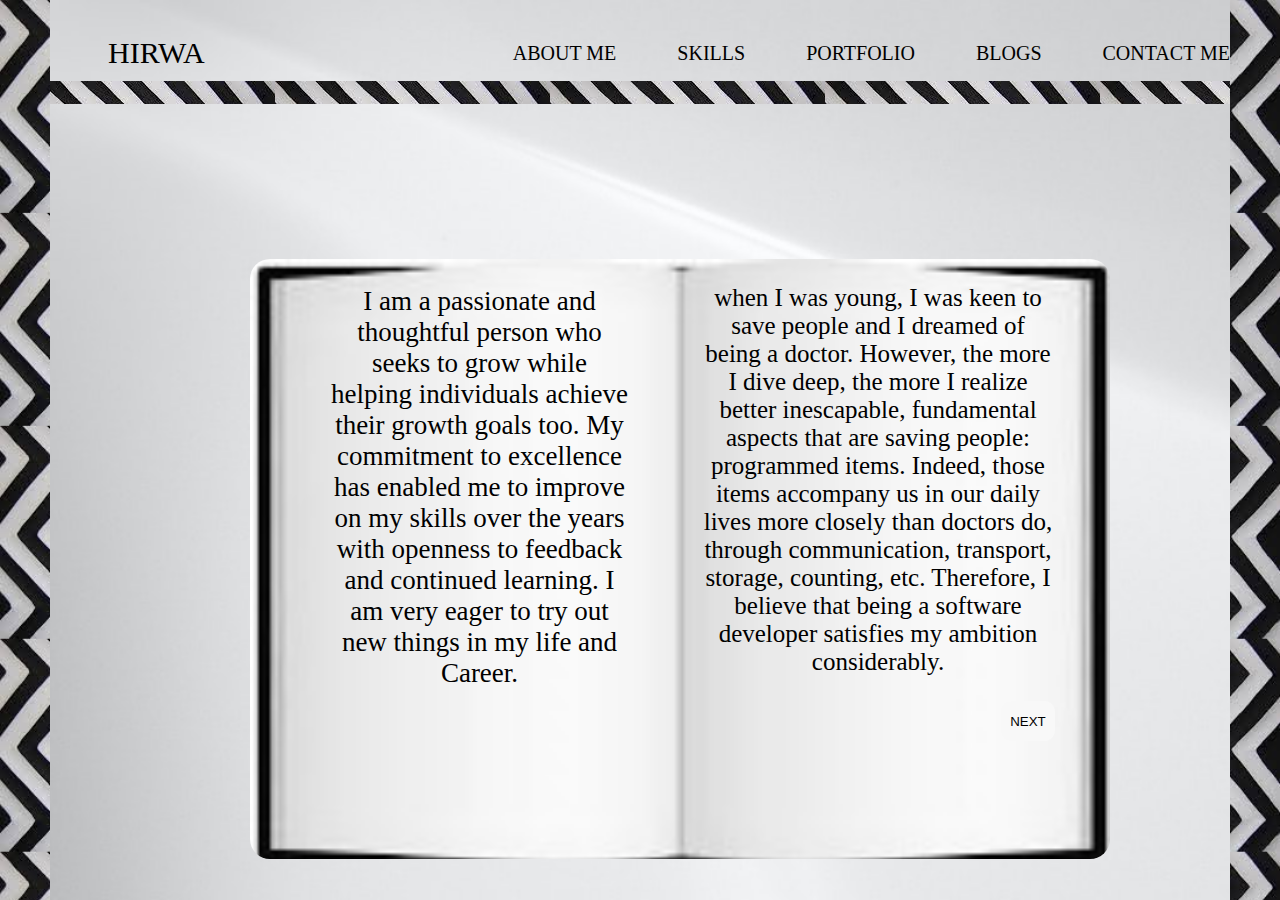
==== about me/index.html @ c41f4a29 "first commit" ====
<!DOCTYPE html>
<html lang="en">
<head>
    <meta charset="UTF-8">
    <meta http-equiv="X-UA-Compatible" content="IE=edge">
    <meta value="viewport" content="width=device-width, initial-scale=1.0">
    <title>MY BRAND</title>
    <link rel="stylesheet" href="/about me/main.css">
</head>
<body>
    <div class="img-side"><p></p></div>
    <div class="begin">   
        <header>
                <a class="logo" href="/Home/index.html">HIRWA</a>
                <nav>
                        <ul>
                            <li><a href="/about me/index.html">About Me</a></li>
                            <li><a href="/Skills/index.html">Skills</a></li>
                            <li><a href="/Porfolio/index.html">Portfolio</a></li>
                            <li><a href="/blogs/index.html">Blogs</a></li>
                            <li><a href="/contact/index.html">Contact Me</a></li>
                        </ul>
                </nav>
        </header>
        <div class="nav-img"><p></p></div>
    </div> 
            <div class="below-nav">
                <div class="left-side">
                    <div class="content">
                        <p>I am a passionate and thoughtful person who seeks to grow while 
                            helping individuals achieve their growth goals too. My commitment 
                            to excellence has enabled me to improve on my skills over the years 
                            with openness to feedback and continued learning. I am very eager to 
                            try out new things in my life and Career.
                        </p>
                    </div>
                </div>
                <div class="right-side">
                    <div class="content">
                        <p>when I was young, I was keen to save 
                            people and I dreamed of being a 
                            doctor. However, the more I dive
                             deep, the more I realize better 
                            inescapable, fundamental aspects that
                             are saving people: programmed items.
                            Indeed, those items accompany us in
                            our daily lives more closely than 
                            doctors do, through communication,
                            transport, storage, counting, etc.
                            Therefore, I believe that being a 
                            software developer satisfies my 
                            ambition considerably.
                        </p>
                    </div>
                   
                   <a href="/about me/prof-exp/index.html"><button class="right-but"><p>NEXT</p></button></a>
                </div>
            </div>    
    <div class="img-right"><p></p></div>
    
    
</body>
</html>
---- about me/main.css ----
html {
    font-size: 62.5%;
    margin: 0px;
    height: 100%;
    width: 100%;
}

body {
    font-family: 'Playfair Display';
    display: grid;
    color: black;
    margin: 0px;
    height: 100%;
    width: 100%;
    max-width: 1330px;
    padding: 0;
    background: url("/img/background-all") no-repeat;
    background-attachment: fixed;
    background-size: cover;
}
.img-side {
    height: 100%;
    margin: 0;
    padding: 0;
    background: url("/Home/img/colors-Rw.jfif") repeat;
    background-attachment: fixed;
    background-size: 25%;
    top: 0;
    bottom: 0;
    width: 5em;
    position: absolute;
}

.img-right {
    height: 100%;
    margin: 0;
    padding: 0;
    background: url("/Home/img/colors-Rw.jfif") repeat;
    background-attachment: fixed;
    background-size: 25%;
    top: 0;
    bottom: 0;
    right: 0;
    width: 5em;
    position: absolute;
}
.begin {
    display: grid;
    height: 16em;
    padding: 0;
    margin: 0;
}
header {
    display: flex;
    justify-content: space-between;
    align-items: center;
    padding: 0em 0 0em 0;
    margin-top: 0em;
}
.nav-img {
    background-image: url("/Home/img/colors-Rw.jfif");
    width: 100%;
    height: 2.3em;
    margin: -2.5em 0 0 0;
    padding: 0;
}

.logo {
    text-decoration: none;
    color: black;
    font-size: 3em;
    margin: 0 0 0 3em;
    padding: .3em .6em;
}

.logo:hover {
    background-color: #F8F8F8;
 /*   box-shadow: 3px -3px gray; */
    border-radius: .4em;
    color: gray;
} 

nav {
    margin-right: 4em;
}

nav ul {
    list-style-type: none;
    display: flex;
    gap: 4.1em;
    margin: 0 0em 0 0;
}

nav ul li a {
    text-decoration: none;
    color: black;
    text-transform: uppercase;
    font-size: 2rem;
    padding: .5em .5em .5em .5em;
}
nav ul li a:hover {
    background-color: #F8F8F8;
/*    box-shadow: 2px -2px gray; */
    border-radius: .3em;
    color: gray;
}
.below-nav {
    background-image: url("/img/A\ book\ 2-my\ brand\ \(2\).jfif");
    overflow: hidden;
    background-repeat: no-repeat;
    border-radius: 2em;
    background-size:cover;
    background-color: blue;
    max-width: 86em;
    max-height: 60em;
    display: flex;
    margin: -5em 0 1em 25em;
}

.left-side  { 
    font-size: 2.7rem;
    text-align: center;
    padding: 0 0 0 3em;
}
.left-side  .content { 
    width: 11em;
}
.right-side {
    padding: 0 3em 0 -3em;
}  
.right-side .content {
    font-size: 2.5rem;
    text-align: center;
    width: 14em;
    margin-left: 3em;
}   
.left-but {
    margin: 0em 0 0 0;
    width: 4em;
    height: 3em;
    margin: -1em 0 0 -20em;
}
.left-but p {
    line-height: 13px;
}
.right-but {
    margin: 0em 0 0 28em;
    width: 4em;
    height: 3em;
}
.right-but p {
    line-height: 13px;
}
button {
    border: none;
    border-radius: .8em;
    background-color:#F8F8F8;
}
button:hover {
    background-color:rgb(217, 219, 221);
}
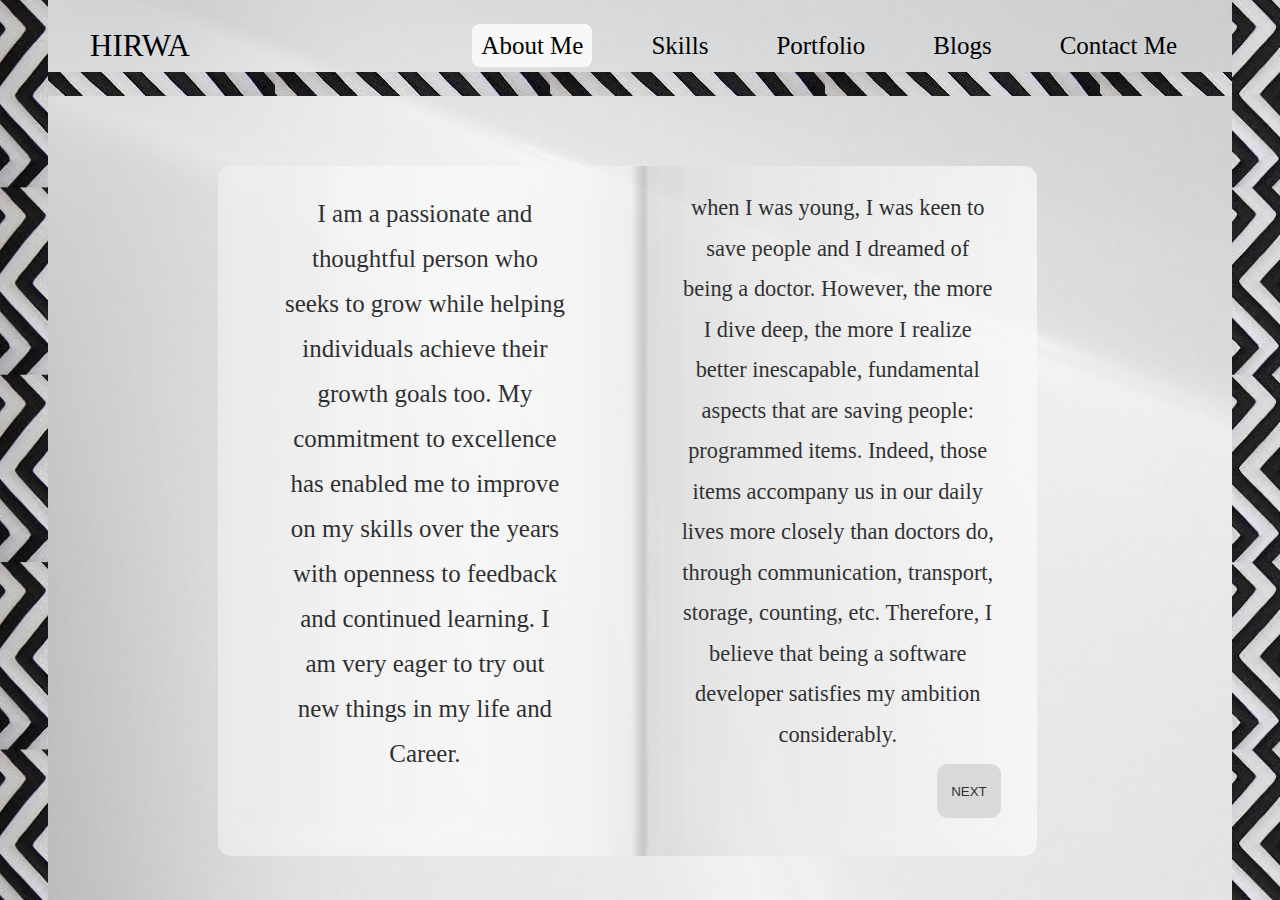
==== commit a6b9089f: "Ended mobile design of home page." ====
--- a/about me/index.html
+++ b/about me/index.html
@@ -11,16 +11,19 @@
     <div class="img-side"><p></p></div>
     <div class="begin">   
         <header>
-                <a class="logo" href="/Home/index.html">HIRWA</a>
-                <nav>
-                        <ul>
-                            <li><a href="/about me/index.html">About Me</a></li>
-                            <li><a href="/Skills/index.html">Skills</a></li>
-                            <li><a href="/Porfolio/index.html">Portfolio</a></li>
-                            <li><a href="/blogs/index.html">Blogs</a></li>
-                            <li><a href="/contact/index.html">Contact Me</a></li>
-                        </ul>
-                </nav>
+                <input type="checkbox" id="check">
+                <label for="check"  class="fa fa-bars" id="menu-icon"></label>
+                <a class="logo" href="/Home/index.html">Hirwa</a>
+            <nav>
+                <ul>
+                    <li class="home"><a href="/Home/index.html"><i class="fa fa-home"></i>Home</a></li>
+                    <li><a href="/about me/index.html" class="active"><i></i> About Me</a></li>
+                    <li><a href="/Skills/index.html">Skills</a></li>
+                    <li><a href="/Porfolio/index.html">Portfolio</a></li>
+                    <li><a href="/blogs/index.html">Blogs</a></li> 
+                    <li><a href="/contact/index.html">Contact Me</a></li>
+                </ul>
+            </nav>
         </header>
         <div class="nav-img"><p></p></div>
     </div> 
--- a/about me/main.css
+++ b/about me/main.css
@@ -1,76 +1,85 @@
 html {
-    font-size: 62.5%;
     margin: 0px;
-    height: 100%;
-    width: 100%;
+    padding: 0px;
+    min-width: 300px;
 }
 
 body {
     font-family: 'Playfair Display';
     display: grid;
     color: black;
-    margin: 0px;
-    height: 100%;
+    margin: 0;
+    padding: 0;
+    background: url("/img/background-all") no-repeat;
+    background-size: cover;
     width: 100%;
-    max-width: 1330px;
-    padding: 0;
-    background: url("/img/background-all") no-repeat;
-    background-attachment: fixed;
-    background-size: cover;
+    min-height: 100vh;
+    position: relative;
+    min-width: 300px;
 }
 .img-side {
-    height: 100%;
-    margin: 0;
     padding: 0;
     background: url("/Home/img/colors-Rw.jfif") repeat;
     background-attachment: fixed;
-    background-size: 25%;
-    top: 0;
+    background-size: 22%;
     bottom: 0;
-    width: 5em;
+    width: 3em;
     position: absolute;
+    height: 100%;
 }
 
 .img-right {
-    height: 100%;
-    margin: 0;
+    margin: 0 0 0px 0;
     padding: 0;
     background: url("/Home/img/colors-Rw.jfif") repeat;
     background-attachment: fixed;
-    background-size: 25%;
-    top: 0;
+    background-size: 22%;
     bottom: 0;
     right: 0;
-    width: 5em;
+    width: 3em;
     position: absolute;
+    height: 100%;
 }
 .begin {
     display: grid;
-    height: 16em;
-    padding: 0;
+    height: 100px;
+    margin: 0px 0 0 0;
     margin: 0;
 }
 header {
     display: flex;
     justify-content: space-between;
     align-items: center;
-    padding: 0em 0 0em 0;
+    padding: 20px 0 0em 0;
     margin-top: 0em;
 }
 .nav-img {
     background-image: url("/Home/img/colors-Rw.jfif");
     width: 100%;
-    height: 2.3em;
-    margin: -2.5em 0 0 0;
-    padding: 0;
+    height: 1.5em;
+    margin: 0px 0 0 0;
+    padding: 0;
+}
+#check {
+   display: none;
+   margin: 0;
+   padding: 0;
+}
+#menu-icon {
+    font-size: 2.5em;
+    color: black;
+    margin: 0;
+    padding: 0;
+    display: none;
 }
 
 .logo {
     text-decoration: none;
     color: black;
-    font-size: 3em;
-    margin: 0 0 0 3em;
-    padding: .3em .6em;
+    font-size: 31px;
+    padding: 6px 20px;
+    margin: 0px 0px 0px 70px;
+    text-transform: uppercase;
 }
 
 .logo:hover {
@@ -78,6 +87,10 @@
  /*   box-shadow: 3px -3px gray; */
     border-radius: .4em;
     color: gray;
+}
+.home {
+    font-size: 25px;
+    display: none;
 } 
 
 nav {
@@ -87,66 +100,62 @@
 nav ul {
     list-style-type: none;
     display: flex;
-    gap: 4.1em;
-    margin: 0 0em 0 0;
+    gap: 50px;
+    margin: 0 30px 0 0;
 }
 
 nav ul li a {
     text-decoration: none;
     color: black;
-    text-transform: uppercase;
-    font-size: 2rem;
-    padding: .5em .5em .5em .5em;
+    font-size: 25px;
+    padding: 8px 9px;
+    border-radius: .3em;
 }
 nav ul li a:hover {
     background-color: #F8F8F8;
-/*    box-shadow: 2px -2px gray; */
-    border-radius: .3em;
     color: gray;
+}
+.active {
+    background-color: #F8F8F8;
 }
 .below-nav {
     background-image: url("/img/A\ book\ 2-my\ brand\ \(2\).jfif");
-    overflow: hidden;
     background-repeat: no-repeat;
-    border-radius: 2em;
+    border-radius: 1vw;
     background-size:cover;
-    background-color: blue;
-    max-width: 86em;
-    max-height: 60em;
+    background-position: center;
+    background-attachment: fixed;
+    width: 64vw;
+    height: 94%;
     display: flex;
-    margin: -5em 0 1em 25em;
+    margin: 0em 20% 1em 17vw;
+    opacity: 80%;
 }
 
 .left-side  { 
-    font-size: 2.7rem;
+    font-size: 1.95vw;
     text-align: center;
-    padding: 0 0 0 3em;
+    padding: 0 0 0 5.2vw;
+    line-height: 5vh;
 }
 .left-side  .content { 
-    width: 11em;
+    width: 22vw;
 }
 .right-side {
-    padding: 0 3em 0 -3em;
+    padding: 0 0vw 0 0;
 }  
 .right-side .content {
-    font-size: 2.5rem;
+    font-size: 1.75vw;
     text-align: center;
     width: 14em;
-    margin-left: 3em;
-}   
-.left-but {
-    margin: 0em 0 0 0;
-    width: 4em;
-    height: 3em;
-    margin: -1em 0 0 -20em;
-}
-.left-but p {
-    line-height: 13px;
+    margin-left: 9vw;
+    line-height: 4.5vh;
+    text-align: center;
 }
 .right-but {
-    margin: 0em 0 0 28em;
-    width: 4em;
-    height: 3em;
+    margin: -1em 0 0 29vw;
+    width: 5vw;
+    height: 6vh;
 }
 .right-but p {
     line-height: 13px;
@@ -154,11 +163,46 @@
 button {
     border: none;
     border-radius: .8em;
-    background-color:#F8F8F8;
+    background-color:#d6d6d6;
+    color: rgb(2, 2, 2);
 }
 button:hover {
-    background-color:rgb(217, 219, 221);
-}
-
-
- +    background-color:gray;
+}
+
+@media (max-width: 1060px) {
+    nav ul {
+        gap: 1em;
+        margin-right: 0px;
+    }
+    nav ul li a {
+        font-size: 2.3vw;
+        padding: .3em;
+    }
+    .below-nav {
+        width: 80vw;
+        margin-left:10vw;
+    }
+    .right-side .content {
+        font-size: 2.3vw;
+        width: 32vw;
+        margin-left: 14vw;
+    }
+    .left-side  .content { 
+        width: 25vw;
+        font-size: 2.2vw;
+    }
+    header {
+        background-color: orange;
+    }
+    .logo {
+        font-size: 3.2vw;
+    }
+}
+
+@media (max-width: 717px) {
+    
+    header {
+        background-color: red;
+    }
+}
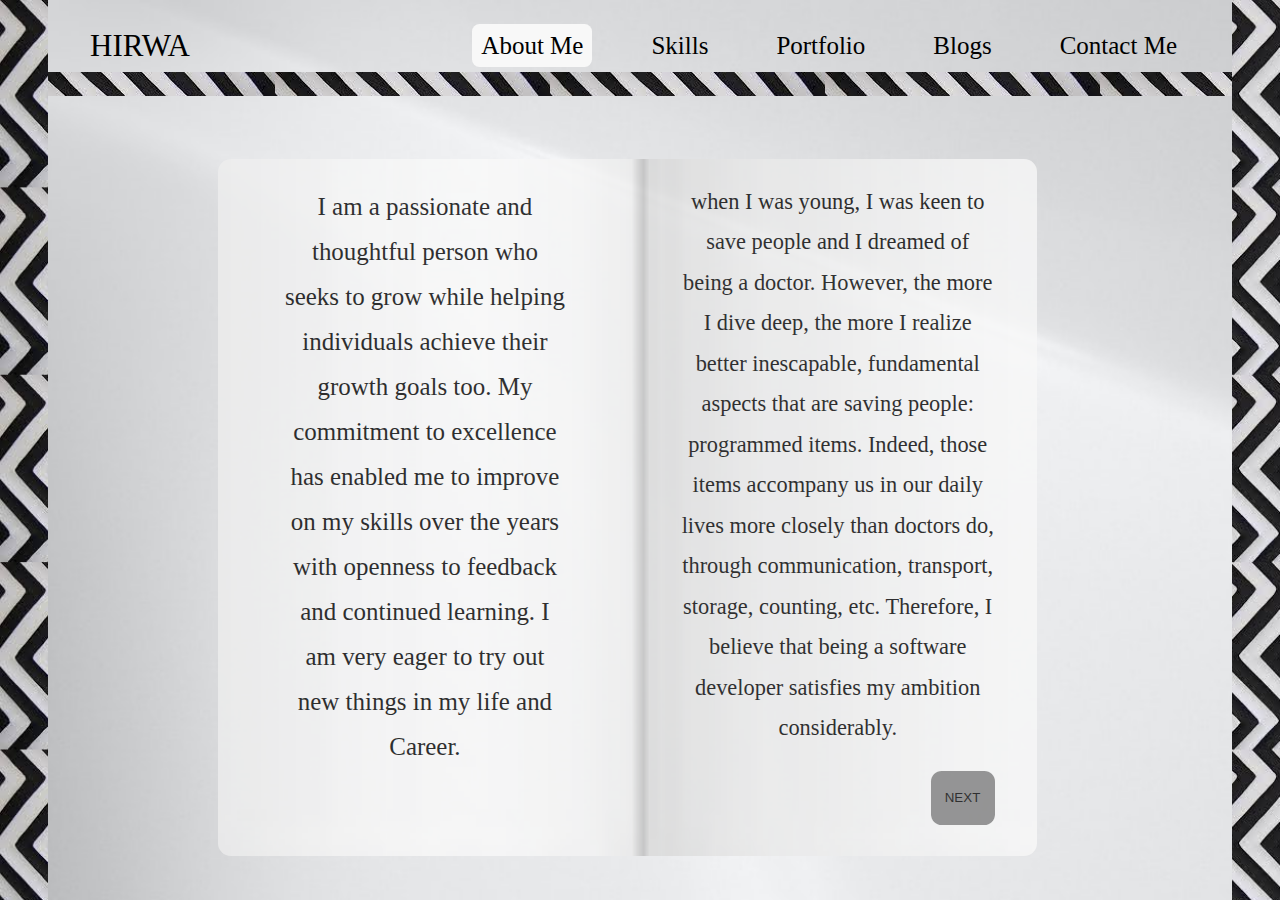
==== commit c35e0d81: "Ended responsiveness." ====
--- a/about me/index.html
+++ b/about me/index.html
@@ -6,6 +6,7 @@
     <meta value="viewport" content="width=device-width, initial-scale=1.0">
     <title>MY BRAND</title>
     <link rel="stylesheet" href="/about me/main.css">
+    <link rel="stylesheet" href="https://cdnjs.cloudflare.com/ajax/libs/font-awesome/4.7.0/css/font-awesome.min.css">
 </head>
 <body>
     <div class="img-side"><p></p></div>
@@ -17,7 +18,7 @@
             <nav>
                 <ul>
                     <li class="home"><a href="/Home/index.html"><i class="fa fa-home"></i>Home</a></li>
-                    <li><a href="/about me/index.html" class="active"><i></i> About Me</a></li>
+                    <li><a href="/about me/index.html" class="active"> About Me</a></li>
                     <li><a href="/Skills/index.html">Skills</a></li>
                     <li><a href="/Porfolio/index.html">Portfolio</a></li>
                     <li><a href="/blogs/index.html">Blogs</a></li> 
--- a/about me/main.css
+++ b/about me/main.css
@@ -152,22 +152,21 @@
     line-height: 4.5vh;
     text-align: center;
 }
-.right-but {
-    margin: -1em 0 0 29vw;
+.right-but p {
+    line-height: 13px;
+}
+button {
+    float: right;
     width: 5vw;
     height: 6vh;
-}
-.right-but p {
-    line-height: 13px;
-}
-button {
     border: none;
     border-radius: .8em;
-    background-color:#d6d6d6;
+    background-color: gray;
     color: rgb(2, 2, 2);
+    cursor: pointer;
 }
 button:hover {
-    background-color:gray;
+    color: rgb(255, 255, 255);
 }
 
 @media (max-width: 1060px) {
@@ -192,17 +191,103 @@
         width: 25vw;
         font-size: 2.2vw;
     }
-    header {
-        background-color: orange;
-    }
     .logo {
         font-size: 3.2vw;
     }
-}
-
+     .right-but {
+        border-radius: 1vw;
+        text-decoration: none;
+        width: 7.5vw;
+     }    
+}
 @media (max-width: 717px) {
-    
+     .img-right, .img-side {
+        opacity:20%;
+        width: 2.3em;
+    }
+    .nav-img {
+        background: url(/img/colors-Rw\ 3.jfif);
+        margin: -37em 0 0 4em;
+        height: 6.5em;
+        width: 80vw;
+        opacity: 10%;
+        position: relative;
+    }
+    .logo {
+        display: none;
+    }
+   
     header {
-        background-color: red;
-    }
-}
+        display: grid;
+        gap: 2em;
+    }
+    nav ul {
+        background-image: url("/img/background-all");
+        object-fit: contain;
+        display: grid;
+        gap: 3em;
+        position: relative;
+        margin-top: 0px;
+        padding:  30px 20px 30px 20px;
+        transition: all .5s ease;
+        left: -100%;
+        width: 50vw;
+        height: 70vh;
+    }
+    nav ul li{
+        margin: auto;
+    }
+    nav ul li a{
+        font-size: 4vw;
+    }
+    #menu-icon {
+        color: black;
+        font-size: 40px;
+        margin-left: 30px;
+        cursor: pointer;
+        transition: all .5s ease;
+        width: 30px;
+        display: inline;
+    }
+    .home {
+        display: inline;
+    }
+    #check:checked ~ nav ul {
+        left: 0;
+      }
+    #check:checked ~ #menu-icon {
+        rotate: -90deg;
+    }
+    .below-nav {
+        display: grid;
+        gap: 1em;
+        opacity: 100%;
+        background: none;
+    }
+   
+    .left-side .content {
+        text-align: center;
+        width: 75vw;
+        margin: -1em 0 0 -4vw;
+        gap: 0em;
+        font-size: 4vw;
+        line-height: 8vh;
+        padding: 0;
+    }
+    .right-side .content {
+        text-align: center;
+        width: 75vw;
+        margin: 0em 0 0 0vw;
+        gap: 0em;
+        font-size: 4vw;
+        line-height: 8vh;
+        padding: 0;
+    }
+    .right-but {
+        width: 6em;
+        height: 3em;
+        font-size: 1rem;
+        margin: 0 1vw 0 0vw;
+        float: right;
+    }
+}
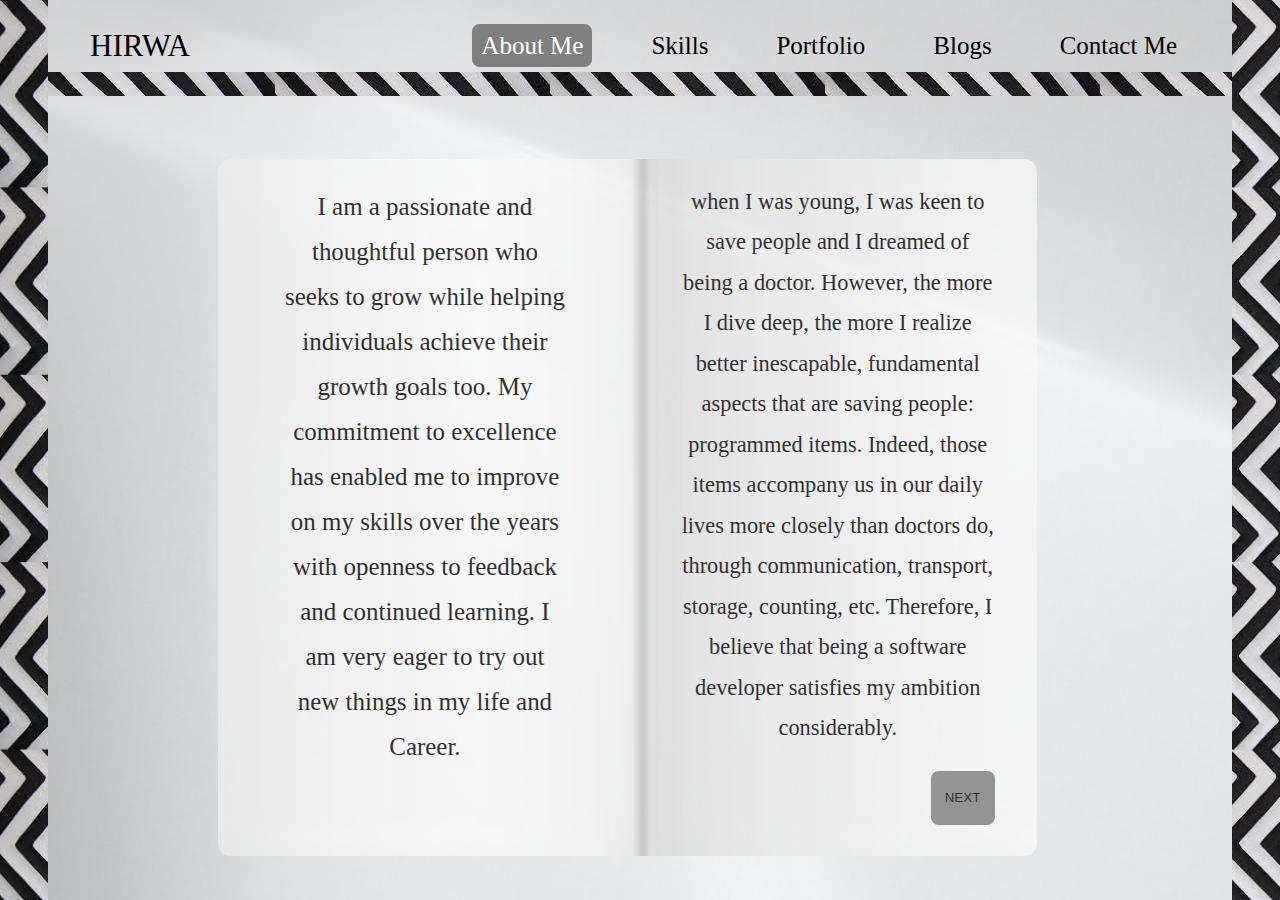
==== commit a1826fac: "Finished web design and like button settings." ====
--- a/about me/index.html
+++ b/about me/index.html
@@ -5,6 +5,9 @@
     <meta http-equiv="X-UA-Compatible" content="IE=edge">
     <meta value="viewport" content="width=device-width, initial-scale=1.0">
     <title>MY BRAND</title>
+    <link rel="preconnect" href="https://fonts.googleapis.com">
+    <link rel="preconnect" href="https://fonts.gstatic.com" crossorigin>
+    <link href="https://fonts.googleapis.com/css2?family=Quattrocento&family=Source+Sans+Pro:wght@600&display=swap" rel="stylesheet">
     <link rel="stylesheet" href="/about me/main.css">
     <link rel="stylesheet" href="https://cdnjs.cloudflare.com/ajax/libs/font-awesome/4.7.0/css/font-awesome.min.css">
 </head>
@@ -12,17 +15,17 @@
     <div class="img-side"><p></p></div>
     <div class="begin">   
         <header>
-                <input type="checkbox" id="check">
-                <label for="check"  class="fa fa-bars" id="menu-icon"></label>
-                <a class="logo" href="/Home/index.html">Hirwa</a>
+            <input type="checkbox" id="check">
+            <label for="check"  class="fa fa-bars" id="menu-icon"></label>
+            <a class="logo" href="/Home/index.html"><i id="fa" class="fa fa-home"></i>Hirwa</a>
             <nav>
                 <ul>
-                    <li class="home"><a href="/Home/index.html"><i class="fa fa-home"></i>Home</a></li>
-                    <li><a href="/about me/index.html" class="active"> About Me</a></li>
-                    <li><a href="/Skills/index.html">Skills</a></li>
-                    <li><a href="/Porfolio/index.html">Portfolio</a></li>
-                    <li><a href="/blogs/index.html">Blogs</a></li> 
-                    <li><a href="/contact/index.html">Contact Me</a></li>
+                    <li class="home"><a href="/Home/index.html"><i id="fb"  class="fa fa-home"></i>HIRWA</a></li>
+                    <li><a href="/about me/index.html" class="active"><i id="fc"  class="fa fa-address-book" aria-hidden="true"></i> About Me</a></li>
+                    <li><a href="/Skills/index.html"><i id="fd"  class="fa fa-lightbulb-o"></i>Skills</a></li>
+                    <li><a href="/Porfolio/index.html"><i id="fe"  class="fa fa-briefcase"></i> Portfolio</a></li>
+                    <li><a href="/blogs/index.html"><i id="ff"  class="fa fa-th-large"></i>Blogs</a></li> 
+                    <li><a href="/contact/index.html"><i id="fg"  class="fa fa-usb"></i>Contact Me</a></li>
                 </ul>
             </nav>
         </header>
--- a/about me/main.css
+++ b/about me/main.css
@@ -80,10 +80,11 @@
     padding: 6px 20px;
     margin: 0px 0px 0px 70px;
     text-transform: uppercase;
+    transition: all .3s;
 }
 
 .logo:hover {
-    background-color: #F8F8F8;
+    background-color: white;
  /*   box-shadow: 3px -3px gray; */
     border-radius: .4em;
     color: gray;
@@ -110,13 +111,18 @@
     font-size: 25px;
     padding: 8px 9px;
     border-radius: .3em;
+    transition: all .3s;
 }
 nav ul li a:hover {
-    background-color: #F8F8F8;
+    background-color: white;
     color: gray;
 }
 .active {
-    background-color: #F8F8F8;
+    background-color: gray;
+    color: white;
+}
+#fa, #fb, #fc, #fd,#fe, #ff, #fg {
+    display: none;
 }
 .below-nav {
     background-image: url("/img/A\ book\ 2-my\ brand\ \(2\).jfif");
@@ -160,7 +166,7 @@
     width: 5vw;
     height: 6vh;
     border: none;
-    border-radius: .8em;
+    border-radius: .6vw;
     background-color: gray;
     color: rgb(2, 2, 2);
     cursor: pointer;
@@ -201,17 +207,30 @@
      }    
 }
 @media (max-width: 717px) {
+    #fa, #fb, #fc, #fd,#fe, #ff, #fg {
+        display: inline;
+    }
      .img-right, .img-side {
         opacity:20%;
         width: 2.3em;
+        background-attachment: fixed;
     }
     .nav-img {
         background: url(/img/colors-Rw\ 3.jfif);
-        margin: -37em 0 0 4em;
+        margin: -37em 0 0 4.7em;
         height: 6.5em;
         width: 80vw;
         opacity: 10%;
         position: relative;
+    }
+    #menu-icon {
+        color: black;
+        font-size: 40px;
+        margin-left: 38px;
+        cursor: pointer;
+        transition: all .5s ease;
+        width: 30px;
+        display: inline;
     }
     .logo {
         display: none;
@@ -236,18 +255,10 @@
     }
     nav ul li{
         margin: auto;
+        width: 27vw;
     }
     nav ul li a{
         font-size: 4vw;
-    }
-    #menu-icon {
-        color: black;
-        font-size: 40px;
-        margin-left: 30px;
-        cursor: pointer;
-        transition: all .5s ease;
-        width: 30px;
-        display: inline;
     }
     .home {
         display: inline;
@@ -263,6 +274,7 @@
         gap: 1em;
         opacity: 100%;
         background: none;
+        overflow: auto;
     }
    
     .left-side .content {
